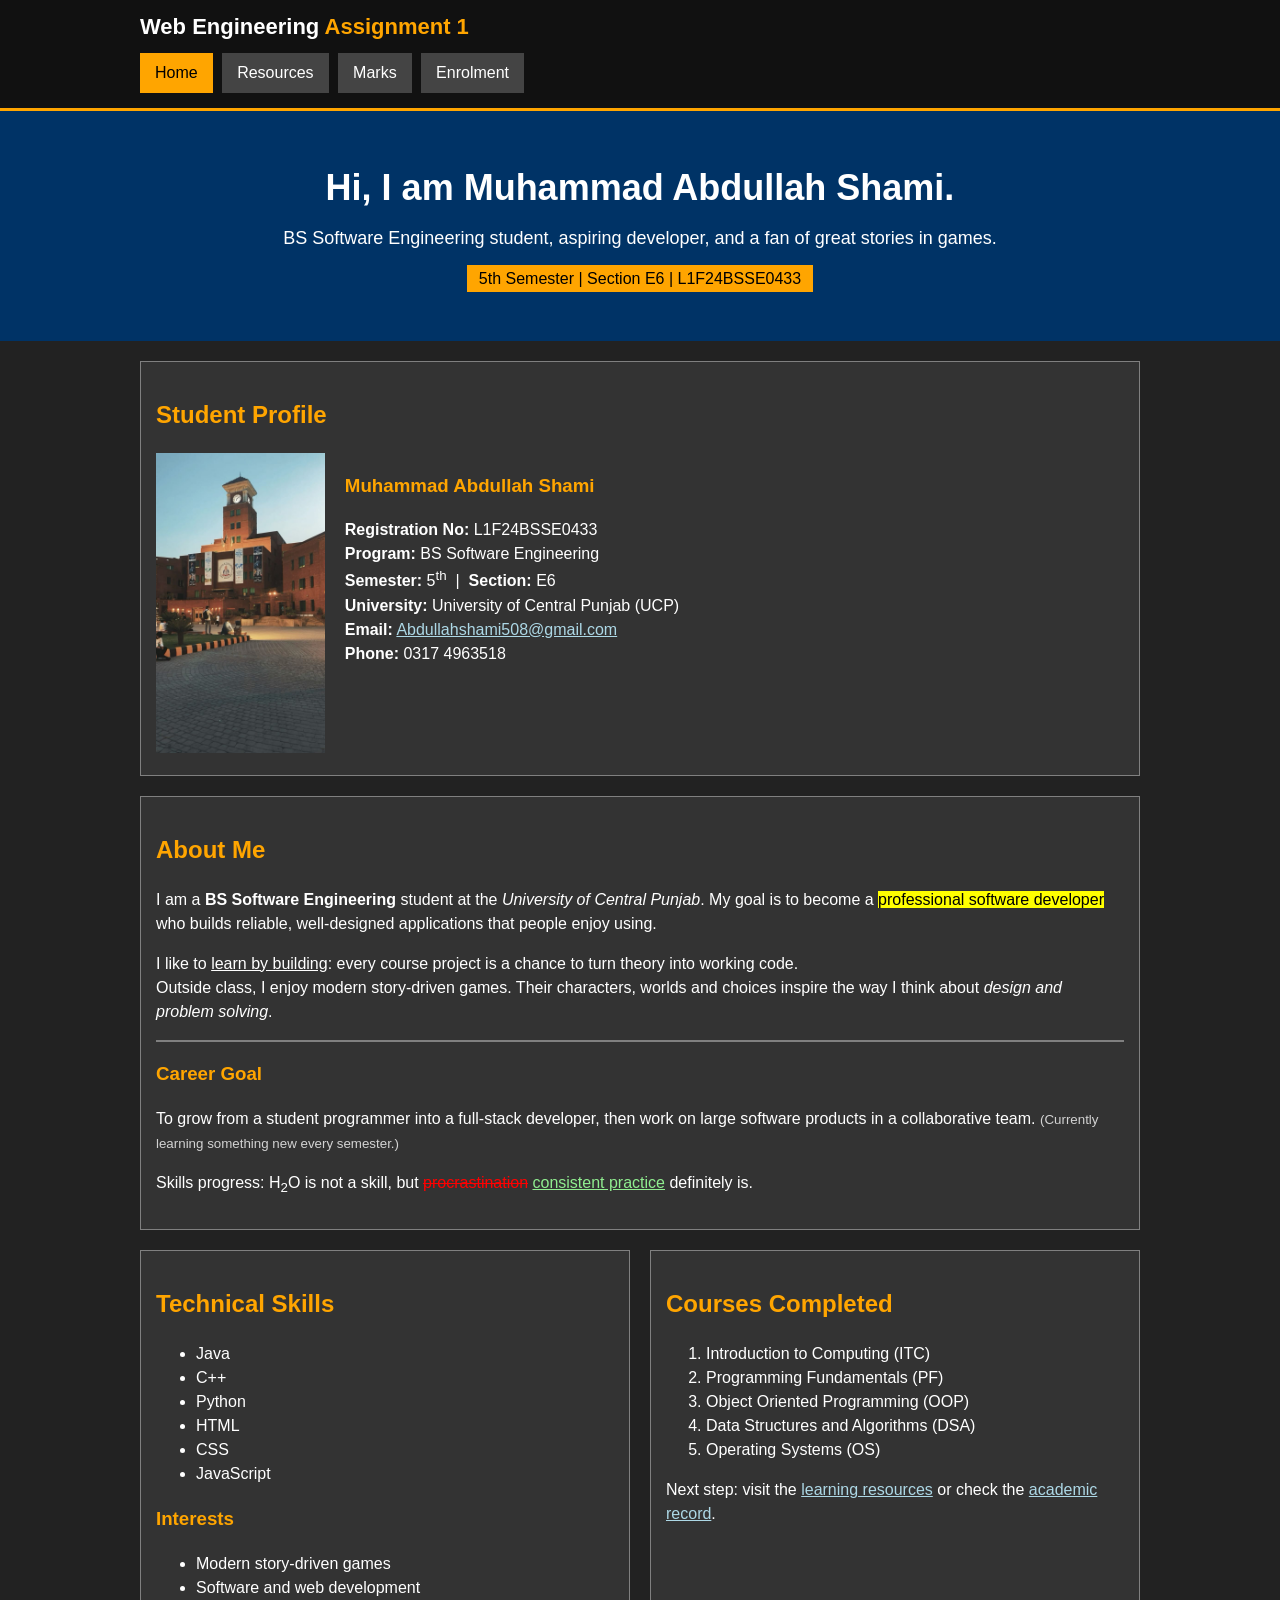
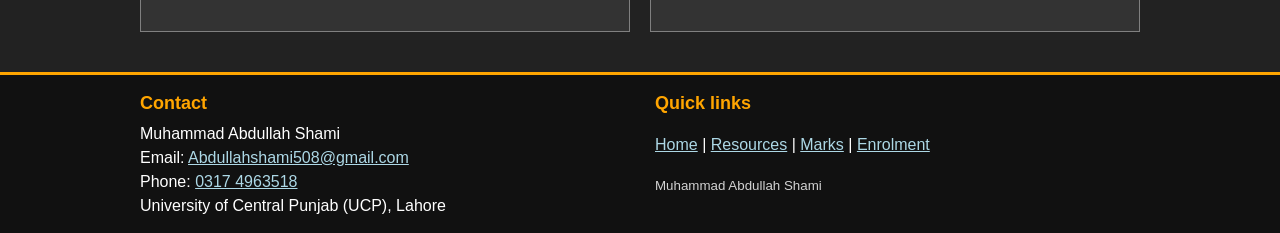
==== index.html @ ca138c56 "Assignment 1 submission" ====
<!DOCTYPE html>
<html lang="en">
<head>
  <meta charset="UTF-8">
  <meta name="viewport" content="width=device-width, initial-scale=1.0">
  <meta name="description" content="Academic profile of Muhammad Abdullah Shami, BS Software Engineering student at UCP.">
  <meta name="author" content="Muhammad Abdullah Shami">
  <meta name="keywords" content="BS Software Engineering, UCP, student portal, web engineering">
  <title>Home and Profile | Web Engineering Assignment 1</title>
  <link rel="stylesheet" href="style.css">
</head>
<body>
  <header class="site-header">
    <div class="header-inner">
      <a class="brand" href="index.html">Web Engineering <span>Assignment 1</span></a>
      <nav class="main-nav" aria-label="Main menu">
        <ul>
          <li><a href="index.html" aria-current="page">Home</a></li>
          <li><a href="resources.html">Resources</a></li>
          <li><a href="marks.html">Marks</a></li>
          <li><a href="enrol.html">Enrolment</a></li>
        </ul>
      </nav>
    </div>
  </header>

  <section class="hero" aria-labelledby="hero-title">
    <div class="hero-inner">
      <h1 id="hero-title">Hi, I am Muhammad Abdullah Shami.</h1>
      <p>BS Software Engineering student, aspiring developer, and a fan of great stories in games.</p>
      <span class="tag">5th Semester | Section E6 | L1F24BSSE0433</span>
    </div>
  </section>

  <main>
    <section id="profile" aria-labelledby="profile-h">
      <h2 id="profile-h">Student Profile</h2>
      <div class="profile-grid">
        <div>
          <img class="ucp-photo" src="University ucp.jpg" alt="ucp logo" height="300">
        </div>
        <div>
          <h3>Muhammad Abdullah Shami</h3>
          <ul class="info-list">
            <li><strong>Registration No:</strong> L1F24BSSE0433</li>
            <li><strong>Program:</strong> BS Software Engineering</li>
            <li><strong>Semester:</strong> 5<sup>th</sup> &nbsp;|&nbsp; <strong>Section:</strong> E6</li>
            <li><strong>University:</strong> University of Central Punjab (UCP)</li>
            <li><strong>Email:</strong> <a href="mailto:Abdullahshami508@gmail.com">Abdullahshami508@gmail.com</a></li>
            <li><strong>Phone:</strong> 0317 4963518</li>
          </ul>
        </div>
      </div>
    </section>

    <section id="about" aria-labelledby="about-h">
      <h2 id="about-h">About Me</h2>
      <p>I am a <strong>BS Software Engineering</strong> student at the <em>University of Central Punjab</em>. My goal is to become a <mark>professional software developer</mark> who builds reliable, well-designed applications that people enjoy using.</p>
      <p>I like to <u>learn by building</u>: every course project is a chance to turn theory into working code.<br>
      Outside class, I enjoy modern story-driven games. Their characters, worlds and choices inspire the way I think about <i>design and problem solving</i>.</p>
      <hr>
      <h3>Career Goal</h3>
      <p>To grow from a student programmer into a full-stack developer, then work on large software products in a collaborative team. <small>(Currently learning something new every semester.)</small></p>
      <p>Skills progress: H<sub>2</sub>O is not a skill, but <del>procrastination</del> <ins>consistent practice</ins> definitely is.</p>
    </section>

    <div class="two-col">
      <section id="skills" aria-labelledby="skills-h">
        <h2 id="skills-h">Technical Skills</h2>
        <ul>
          <li>Java</li>
          <li>C++</li>
          <li>Python</li>
          <li>HTML</li>
          <li>CSS</li>
          <li>JavaScript</li>
        </ul>
        <h3>Interests</h3>
        <ul>
          <li>Modern story-driven games</li>
          <li>Software and web development</li>
        </ul>
      </section>

      <section id="courses" aria-labelledby="courses-h">
        <h2 id="courses-h">Courses Completed</h2>
        <ol>
          <li>Introduction to Computing (ITC)</li>
          <li>Programming Fundamentals (PF)</li>
          <li>Object Oriented Programming (OOP)</li>
          <li>Data Structures and Algorithms (DSA)</li>
          <li>Operating Systems (OS)</li>
        </ol>
        <p>Next step: visit the <a href="resources.html">learning resources</a> or check the <a href="marks.html">academic record</a>.</p>
      </section>
    </div>
  </main>

  <footer class="site-footer">
    <div class="footer-inner">
      <div>
        <h2>Contact</h2>
        <address>
          Muhammad Abdullah Shami<br>
          Email: <a href="mailto:Abdullahshami508@gmail.com">Abdullahshami508@gmail.com</a><br>
          Phone: <a href="tel:+923174963518">0317 4963518</a><br>
          University of Central Punjab (UCP), Lahore
        </address>
      </div>
      <div>
        <h2>Quick links</h2>
        <p><a href="index.html">Home</a> | <a href="resources.html">Resources</a> | <a href="marks.html">Marks</a> | <a href="enrol.html">Enrolment</a></p>
        <p><small>Muhammad Abdullah Shami</small></p>
      </div>
    </div>
  </footer>
</body>
</html>
---- style.css ----
body {
  font-family: Arial, Helvetica, sans-serif;
  background-color: #222222;
  color: white;
  margin: 0;
  line-height: 1.5;
}

h1, h2, h3 {
  color: orange;
}

a {
  color: lightblue;
}

a:hover {
  color: yellow;
}

.site-header {
  background-color: #111111;
  padding: 10px 20px;
  border-bottom: 3px solid orange;
}

.header-inner {
  max-width: 1000px;
  margin: auto;
}

.brand {
  font-size: 22px;
  font-weight: bold;
  color: white;
  text-decoration: none;
}

.brand span {
  color: orange;
}

.main-nav ul {
  list-style-type: none;
  margin: 10px 0 0 0;
  padding: 0;
}

.main-nav li {
  display: inline-block;
  margin: 0 5px 5px 0;
}

.main-nav a {
  display: block;
  padding: 8px 15px;
  background-color: #444444;
  color: white;
  text-decoration: none;
}

.main-nav a:hover {
  background-color: orange;
  color: black;
}

.main-nav a[aria-current="page"] {
  background-color: orange;
  color: black;
}

.hero {
  background-color: #003366;
  text-align: center;
  padding: 50px 20px;
}

.hero h1 {
  color: white;
  font-size: 36px;
  margin: 0 0 10px 0;
}

.hero p {
  font-size: 18px;
  margin: 0 0 15px 0;
}

.hero .tag {
  background-color: orange;
  color: black;
  padding: 5px 12px;
}

main {
  max-width: 1000px;
  margin: auto;
  padding: 20px;
}

main section, main article, main aside {
  background-color: #333333;
  border: 1px solid gray;
  padding: 15px;
  margin-bottom: 20px;
}

hr {
  border: 1px solid gray;
}

mark {
  background-color: yellow;
  color: black;
}

del {
  color: red;
}

ins {
  color: lightgreen;
}

small {
  color: lightgray;
}

.profile-grid {
  display: flex;
  flex-wrap: wrap;
  gap: 20px;
}

.profile-photo {
  width: 220px;
  height: 220px;
  border: 3px solid white;
}

.info-list {
  list-style-type: none;
  padding: 0;
}

.two-col {
  display: flex;
  flex-wrap: wrap;
  gap: 20px;
}

.two-col > * {
  flex: 1 1 300px;
}

figure {
  margin: 10px 0;
}

figure img, video {
  max-width: 100%;
  border: 1px solid gray;
}

figcaption {
  font-style: italic;
  color: lightgray;
}

audio {
  width: 100%;
}

.video-wrap iframe {
  width: 100%;
  height: 400px;
  border: 0;
}

.table-scroll {
  overflow-x: auto;
}

table {
  width: 100%;
  border-collapse: collapse;
}

caption {
  font-weight: bold;
  font-size: 18px;
  padding: 8px;
}

th, td {
  border: 1px solid white;
  padding: 8px;
  text-align: center;
}

th {
  background-color: #003366;
}

td.name {
  text-align: left;
}

td.grade {
  color: lightgreen;
  font-weight: bold;
}

tfoot th, tfoot td {
  background-color: #555555;
}

fieldset {
  border: 1px solid white;
  margin-bottom: 15px;
  padding: 10px 15px;
}

legend {
  color: orange;
  font-weight: bold;
}

.field {
  margin-bottom: 12px;
}

.field label {
  display: block;
  margin-bottom: 3px;
}

input[type="text"], input[type="email"], input[type="tel"], input[type="number"],
input[type="date"], select, textarea {
  width: 100%;
  padding: 6px;
  box-sizing: border-box;
  font-size: 16px;
}

.choice {
  display: inline-block;
  margin-right: 15px;
}

.choice label {
  display: inline;
}

.hint {
  font-size: 14px;
  color: lightgray;
  margin: 3px 0 0 0;
}

.btn-row button {
  font-size: 16px;
  padding: 8px 18px;
  margin-right: 10px;
  cursor: pointer;
}

.site-footer {
  background-color: #111111;
  border-top: 3px solid orange;
  padding: 15px 20px;
}

.footer-inner {
  max-width: 1000px;
  margin: auto;
  display: flex;
  flex-wrap: wrap;
  gap: 30px;
}

.footer-inner > div {
  flex: 1 1 300px;
}

.site-footer h2 {
  font-size: 18px;
  margin: 0 0 5px 0;
}

.site-footer address {
  font-style: normal;
}
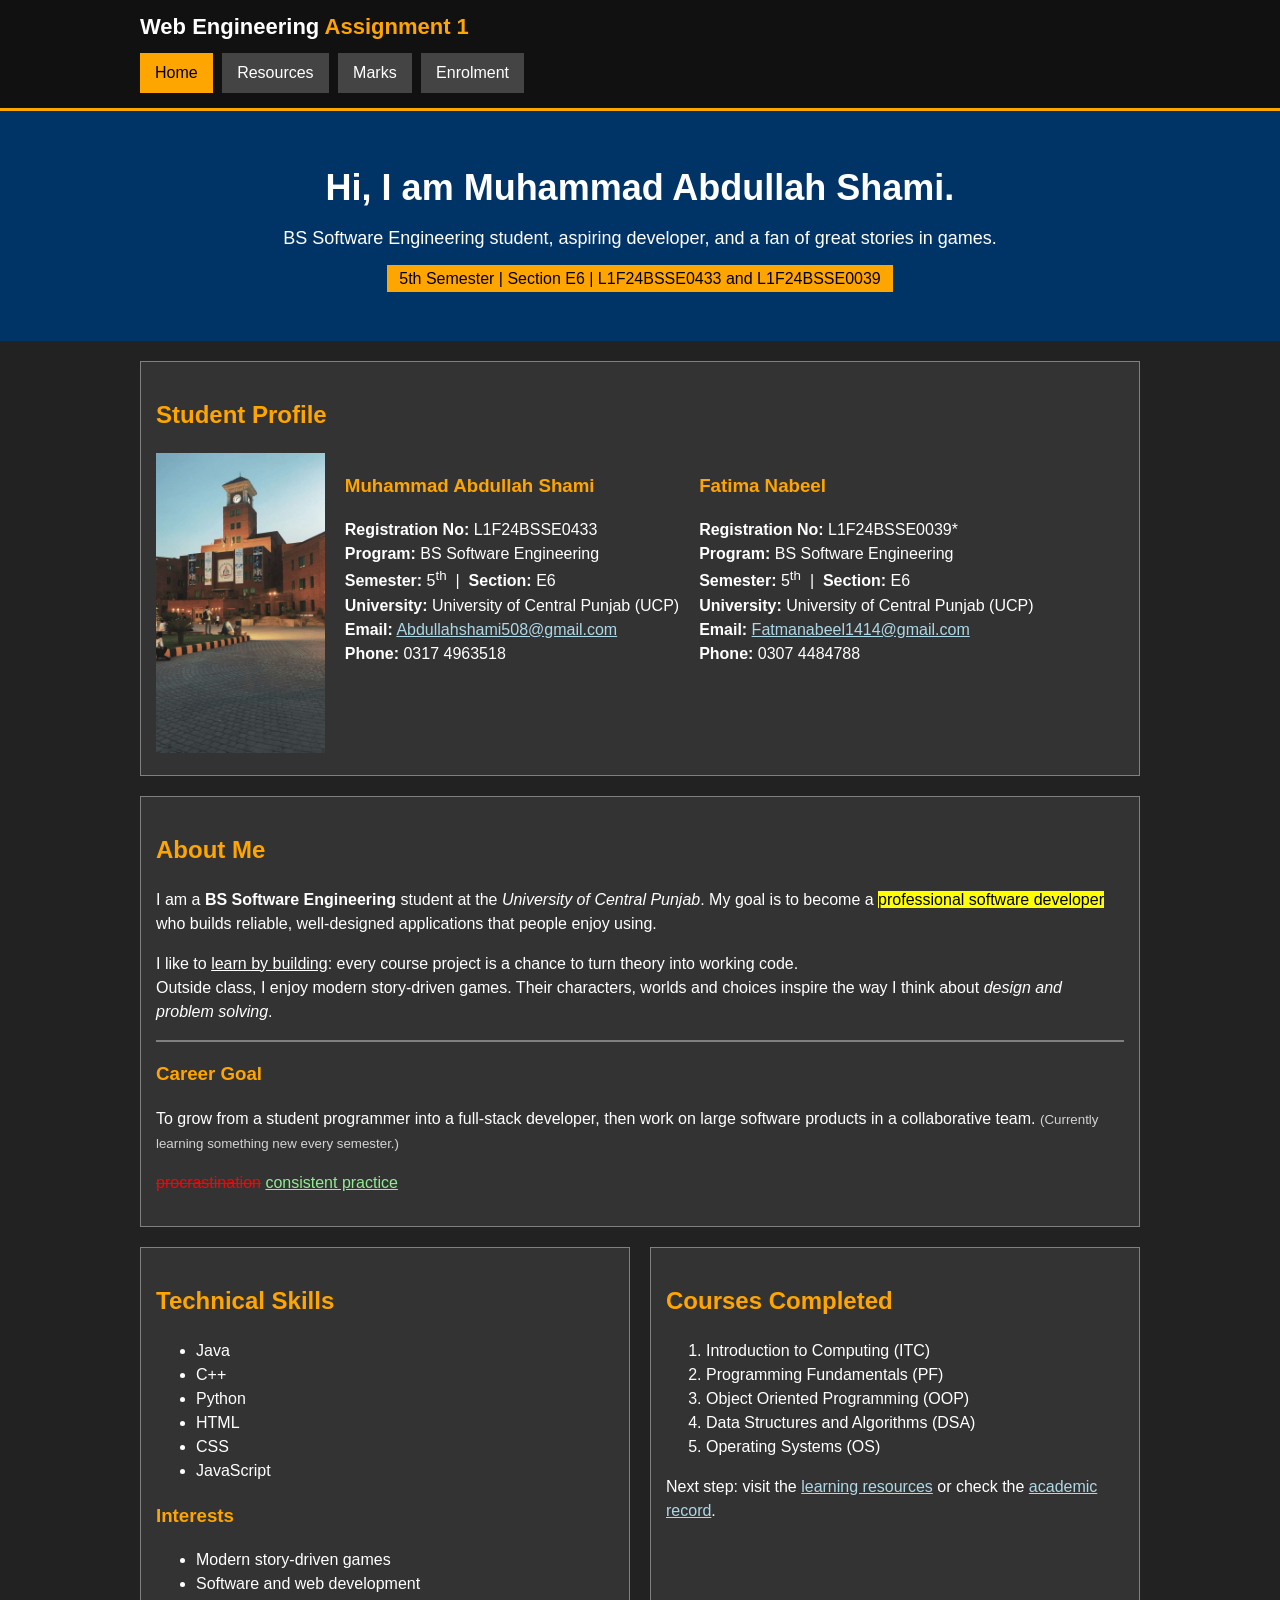
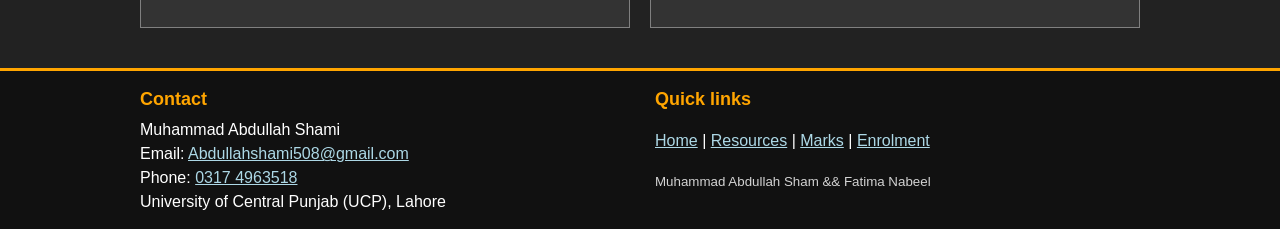
==== commit 89661dca: "names added" ====
--- a/index.html
+++ b/index.html
@@ -28,7 +28,7 @@
     <div class="hero-inner">
       <h1 id="hero-title">Hi, I am Muhammad Abdullah Shami.</h1>
       <p>BS Software Engineering student, aspiring developer, and a fan of great stories in games.</p>
-      <span class="tag">5th Semester | Section E6 | L1F24BSSE0433</span>
+      <span class="tag">5th Semester | Section E6 | L1F24BSSE0433 and L1F24BSSE0039 </span>
     </div>
   </section>
 
@@ -50,6 +50,17 @@
             <li><strong>Phone:</strong> 0317 4963518</li>
           </ul>
         </div>
+         <div>
+          <h3>Fatima Nabeel </h3>
+          <ul class="info-list">
+            <li><strong>Registration No:</strong> L1F24BSSE0039*</li>
+            <li><strong>Program:</strong> BS Software Engineering</li>
+            <li><strong>Semester:</strong> 5<sup>th</sup> &nbsp;|&nbsp; <strong>Section:</strong> E6</li>
+            <li><strong>University:</strong> University of Central Punjab (UCP)</li>
+            <li><strong>Email:</strong> <a href="mailto:Fatmanabeel1414@gmail.com">Fatmanabeel1414@gmail.com</a></li>
+            <li><strong>Phone:</strong> 0307 4484788</li>
+          </ul>
+        </div>
       </div>
     </section>
 
@@ -61,7 +72,7 @@
       <hr>
       <h3>Career Goal</h3>
       <p>To grow from a student programmer into a full-stack developer, then work on large software products in a collaborative team. <small>(Currently learning something new every semester.)</small></p>
-      <p>Skills progress: H<sub>2</sub>O is not a skill, but <del>procrastination</del> <ins>consistent practice</ins> definitely is.</p>
+      <p><del>procrastination</del> <ins>consistent practice</ins> </p>
     </section>
 
     <div class="two-col">
@@ -110,7 +121,7 @@
       <div>
         <h2>Quick links</h2>
         <p><a href="index.html">Home</a> | <a href="resources.html">Resources</a> | <a href="marks.html">Marks</a> | <a href="enrol.html">Enrolment</a></p>
-        <p><small>Muhammad Abdullah Shami</small></p>
+        <p><small>Muhammad Abdullah Sham && Fatima Nabeel</small></p>
       </div>
     </div>
   </footer>
